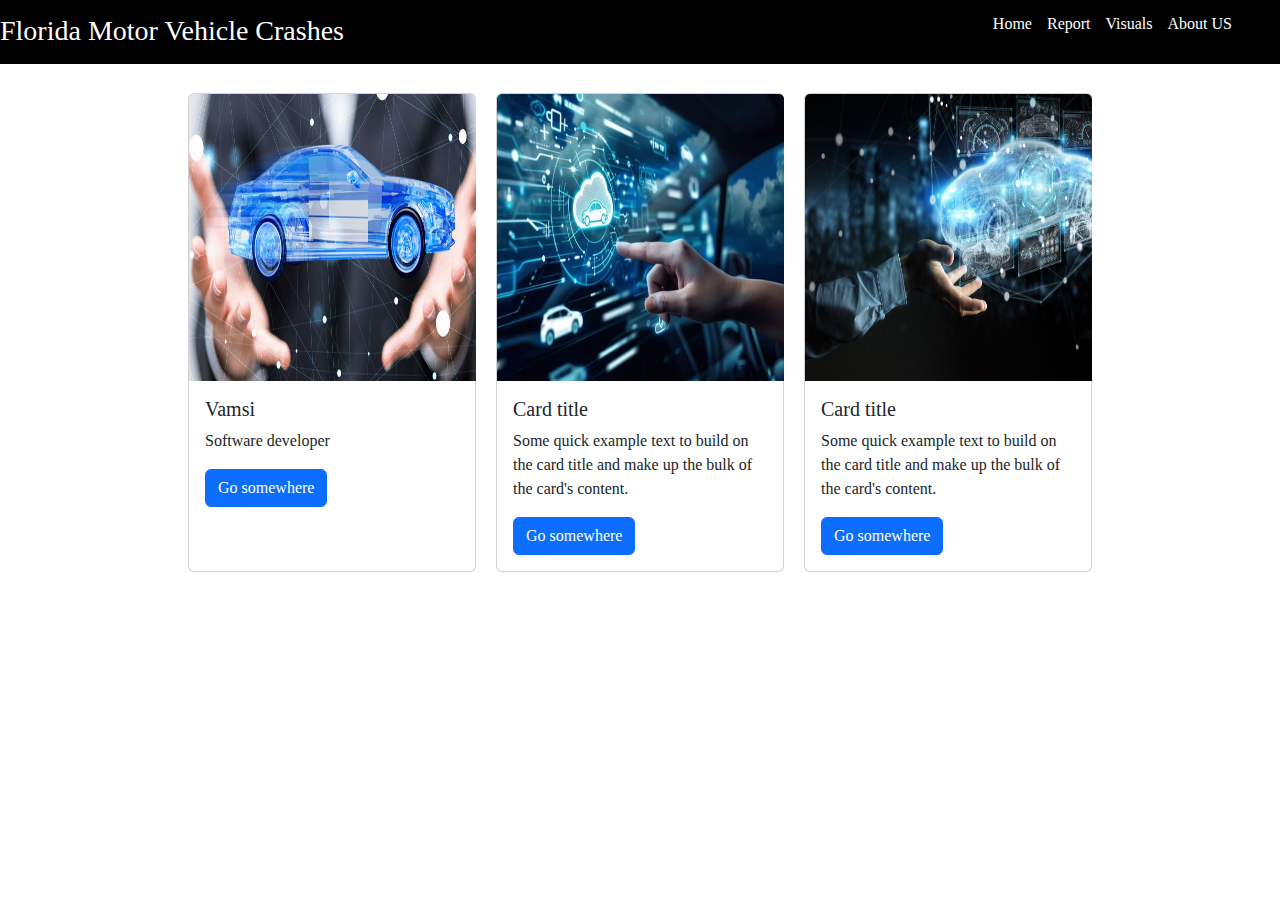
==== DIS Final Project/html/about-us.html @ eff8d9b3 "Added Chart" ====
<!DOCTYPE html>
<html lang="en">
<head>
    <meta charset="UTF-8">
    <meta name="viewport" content="width=device-width, initial-scale=1.0">
    <link href="https://cdn.jsdelivr.net/npm/bootstrap@5.3.3/dist/css/bootstrap.min.css" rel="stylesheet">
    <link rel="stylesheet" href="../css/index.css">
    <script src="https://cdn.jsdelivr.net/npm/bootstrap@5.3.3/dist/js/bootstrap.bundle.min.js"></script>
    <title>About Us</title>
</head>
<body>
    <nav class="navbar-main">
        <h3 class="main-header">Florida Motor Vehicle Crashes</h3>
        <ul class="nav-item-list">
            <li class="list-item"><a aria-current="page" href="index.html" target="_top">Home</a></li>
            <li class="list-item"><a href="#report-header">Report</a></li>
            <li class="list-item"><a aria-current="page" href="charts.html" target="_top">Visuals</a></li>
            <li class="list-item"><a aria-current="page" href="about-us.html" target="_top">About US</a></li>
        </ul>
    </nav>
    <div class="about-us-main" id="about">
        <div class="card" style="width: 18rem;">
            <img class="card-img-top" src="car1.jpg" alt="Card image cap">
            <div class="card-body">
              <h5 class="card-title">Vamsi</h5>
              <p class="card-text">Software developer</p>
              <a href="#" class="btn btn-primary">Go somewhere</a>
            </div>
          </div>
          <div class="card" style="width: 18rem;">
            <img class="card-img-top" src="car.jpg" alt="Card image cap">
            <div class="card-body">
              <h5 class="card-title">Card title</h5>
              <p class="card-text">Some quick example text to build on the card title and make up the bulk of the card's content.</p>
              <a href="#" class="btn btn-primary">Go somewhere</a>
            </div>
          </div>
          <div class="card" style="width: 18rem;">
            <img class="card-img-top" src="car3.jpg" alt="Card image cap">
            <div class="card-body">
              <h5 class="card-title">Card title</h5>
              <p class="card-text">Some quick example text to build on the card title and make up the bulk of the card's content.</p>
              <a href="#" class="btn btn-primary">Go somewhere</a>
            </div>
          </div>
    </div>
</body>
</html>
---- DIS Final Project/css/index.css ----
body {
    font-family: 'Ovo', serif;
    padding-top: 65px;
}
.navbar-main {
    width: 100%;
    position: fixed;
    display: flex;
    align-items: center;
    background-color: black;
    justify-content: space-between;
    left: 0px;
    right: 0px;
    top: 0px;
    z-index: 1000;
}
.main-header {
    display: flex;
    align-items: end;
    gap: 2px;
    margin-bottom: 3px;
    color: white;
}
.report-header {
    padding: 8px;
}
.nav-item-list {
    display: flex;
    padding-left: 3rem;
    padding-right: 3rem; 
    padding-top: 0.75rem;
    padding-bottom: 0.75rem;
    background-color: rgba(255, 255, 255, 0.5);
    box-shadow: 0 1px 2px 0 rgba(0, 0, 0, 0.05);
    font-family: 'Ovo', serif;
    background-color: transparent;
    list-style: none;
    gap: 15px;
}
.list-item a {
    color: white;
    text-decoration: none;
}

.nav-item-list .list-item a:hover {
    color: yellow;
}
.crash-report {
    width: 100%;
    border-collapse: collapse;
}

th, td {
    border: 1px solid black;
    padding: 8px; 
    text-align: center;
}

.img-slide {
    position: relative;
    top: 0px;
    width: 100%;
}

img {
    width: 100%;
}

.accident-form {
    border: 1px solid black;
    border-radius: 24px;
    display: grid;
    justify-content: center;
    width: 37%;
    height: 30%;
    padding: 20px;
}

input {
    padding: 8px;
    margin: 5px;
    border-radius: 10px;
}

.form-div {
    margin-top: 30px;
    display: flex;
    justify-content: center;
    margin-bottom: 10px;
}

.header-sub {
    display: flex;
    justify-content: space-between;
    margin-top: 15px;
    padding: 10px;
}

.about-us-main {
    display: flex;
    justify-content: center;
    margin-top: 8px;
    padding: 20px;
    gap: 20px;
}

.card-img-top {
    width: 287px;
    height: 287px;
}

.visuals {
    margin-top: 8px;
    margin-bottom: 10px;
    display: grid;
    justify-content: center
}

canvas {
    width: 700px !important;
    height: 700px !important;
}
.statePieChart {
    width: 300px !important;
    height: 300px !important;
}
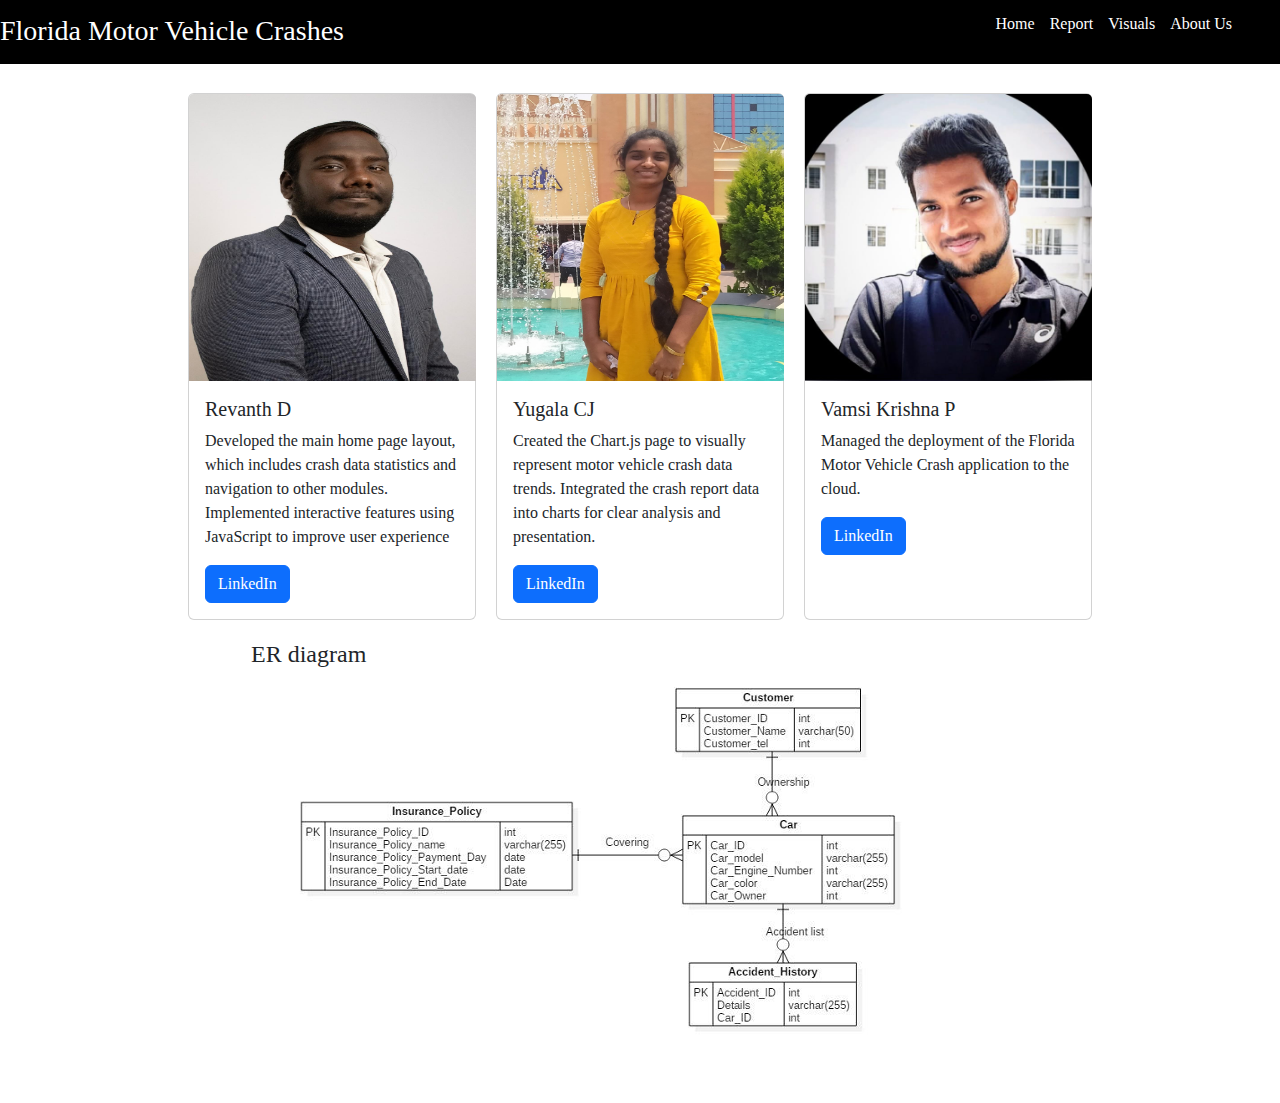
==== commit 2dc19233: "Added ERD Diagram & Made some UI changes" ====
--- a/DIS Final Project/html/about-us.html
+++ b/DIS Final Project/html/about-us.html
@@ -15,34 +15,40 @@
             <li class="list-item"><a aria-current="page" href="index.html" target="_top">Home</a></li>
             <li class="list-item"><a href="#report-header">Report</a></li>
             <li class="list-item"><a aria-current="page" href="charts.html" target="_top">Visuals</a></li>
-            <li class="list-item"><a aria-current="page" href="about-us.html" target="_top">About US</a></li>
+            <li class="list-item"><a aria-current="page" href="about-us.html" target="_top">About Us</a></li>
         </ul>
     </nav>
     <div class="about-us-main" id="about">
         <div class="card" style="width: 18rem;">
-            <img class="card-img-top" src="car1.jpg" alt="Card image cap">
+            <img class="card-img-top" src="Revanth.jpeg" alt="Card image cap">
             <div class="card-body">
-              <h5 class="card-title">Vamsi</h5>
-              <p class="card-text">Software developer</p>
-              <a href="#" class="btn btn-primary">Go somewhere</a>
+              <h5 class="card-title">Revanth D</h5>
+              <p class="card-text">Developed the main home page layout, which includes crash data statistics and navigation to other modules.
+                Implemented interactive features using JavaScript to improve user experience</p>
+              <a href="https://www.linkedin.com/in/revanth-damodar-3a6980191?utm_source=share&utm_campaign=share_via&utm_content=profile&utm_medium=android_app" class="btn btn-primary">LinkedIn</a>
             </div>
           </div>
           <div class="card" style="width: 18rem;">
-            <img class="card-img-top" src="car.jpg" alt="Card image cap">
+            <img class="card-img-top" src="Yugala.jpeg" alt="Card image cap">
             <div class="card-body">
-              <h5 class="card-title">Card title</h5>
-              <p class="card-text">Some quick example text to build on the card title and make up the bulk of the card's content.</p>
-              <a href="#" class="btn btn-primary">Go somewhere</a>
+              <h5 class="card-title">Yugala CJ</h5>
+              <p class="card-text">Created the Chart.js page to visually represent motor vehicle crash data trends.
+                Integrated the crash report data into charts for clear analysis and presentation.</p>
+              <a href="https://www.linkedin.com/in/c-j-yugala-713043176?utm_source=share&utm_campaign=share_via&utm_content=profile&utm_medium=android_app" class="btn btn-primary">LinkedIn</a>
             </div>
           </div>
           <div class="card" style="width: 18rem;">
-            <img class="card-img-top" src="car3.jpg" alt="Card image cap">
+            <img class="card-img-top" src="vamsi.jpeg" alt="Card image cap">
             <div class="card-body">
-              <h5 class="card-title">Card title</h5>
-              <p class="card-text">Some quick example text to build on the card title and make up the bulk of the card's content.</p>
-              <a href="#" class="btn btn-primary">Go somewhere</a>
+              <h5 class="card-title">Vamsi Krishna P</h5>
+              <p class="card-text">Managed the deployment of the Florida Motor Vehicle Crash application to the cloud.</p>
+              <a href="https://www.linkedin.com/in/vamsikrishnapaladugu/" class="btn btn-primary">LinkedIn</a>
             </div>
           </div>
     </div>
+    <div class="ER-container">
+      <h4>ER diagram</h4>
+      <img src="./ER.png"/>
+    </div>
 </body>
 </html>--- a/DIS Final Project/css/index.css
+++ b/DIS Final Project/css/index.css
@@ -48,6 +48,7 @@
 .crash-report {
     width: 100%;
     border-collapse: collapse;
+    padding-bottom: 20px;
 }
 
 th, td {
@@ -76,6 +77,11 @@
     padding: 20px;
 }
 
+.modal-header {
+    display: flex;
+    justify-content: center;
+}
+
 input {
     padding: 8px;
     margin: 5px;
@@ -94,6 +100,34 @@
     justify-content: space-between;
     margin-top: 15px;
     padding: 10px;
+}
+.modal {
+    display: none;
+    position: fixed;
+    z-index: 1;
+    left: 0;
+    top: 0;
+    width: 100%;
+    height: 100%;
+    background-color: rgba(0, 0, 0, 0.4);
+  }
+  .modal-content {
+    background-color: #fefefe;
+    margin: 15% auto;
+    padding: 20px;
+    border: 1px solid #888;
+    width: 80%;
+  }
+.close {
+    color: #aaa;
+    float: right;
+    font-size: 28px;
+    font-weight: bold;
+}
+  
+.close:hover, .close:focus {
+    color: black;
+    cursor: pointer;
 }
 
 .about-us-main {
@@ -120,7 +154,12 @@
     width: 700px !important;
     height: 700px !important;
 }
-.statePieChart {
+.cityPieChart {
     width: 300px !important;
     height: 300px !important;
+}
+
+.ER-container {
+    display: grid;
+    justify-content: center;
 }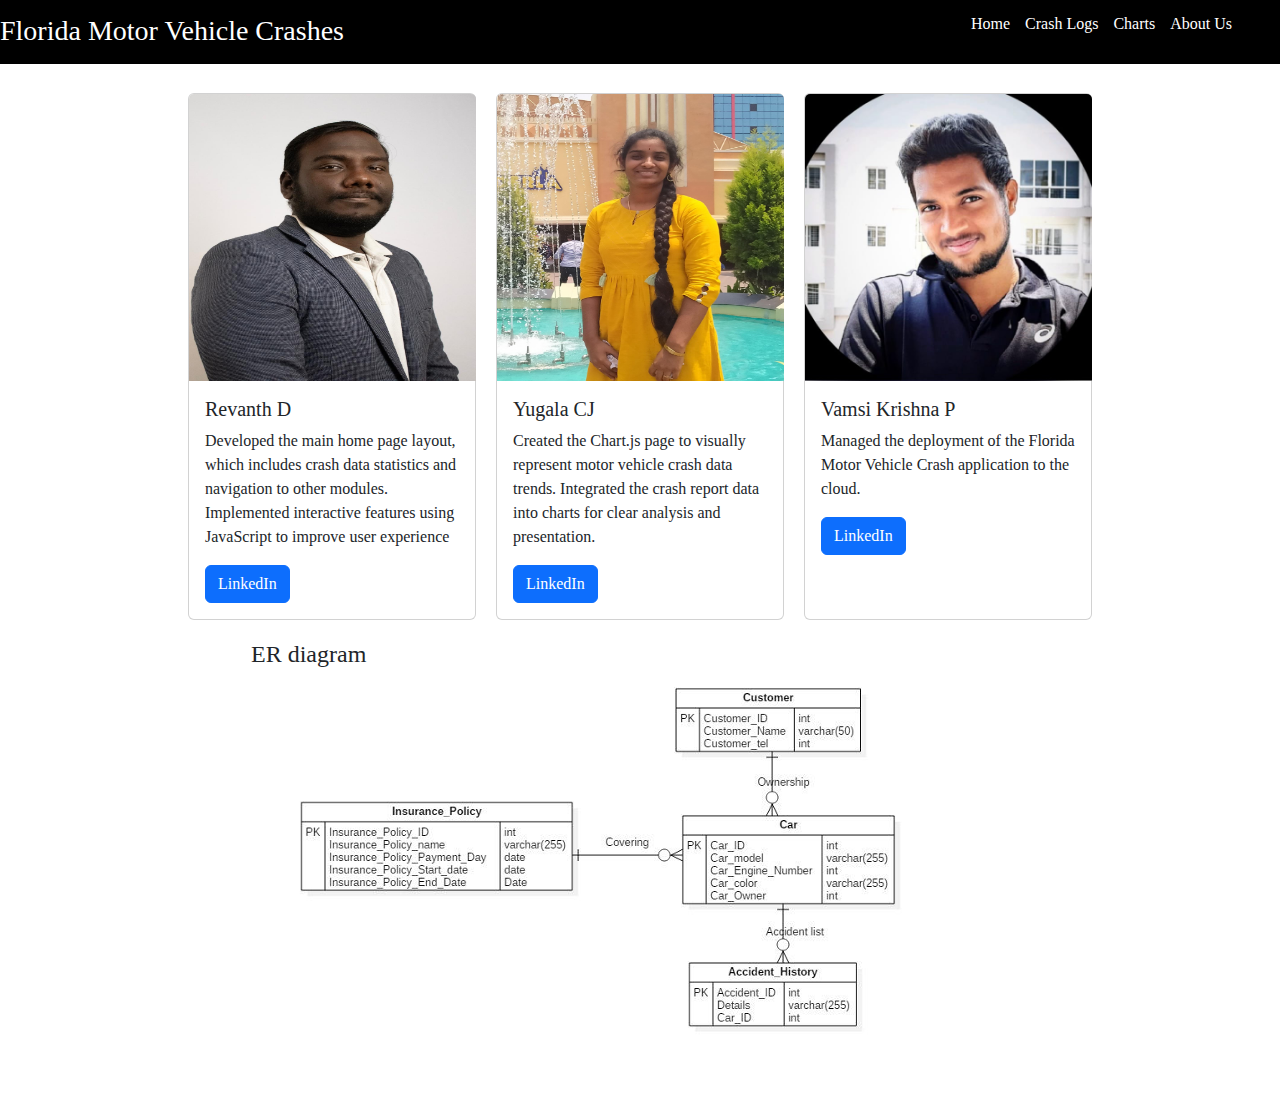
==== commit 16afd5a6: "Nav bar changes" ====
--- a/DIS Final Project/html/about-us.html
+++ b/DIS Final Project/html/about-us.html
@@ -13,8 +13,8 @@
         <h3 class="main-header">Florida Motor Vehicle Crashes</h3>
         <ul class="nav-item-list">
             <li class="list-item"><a aria-current="page" href="index.html" target="_top">Home</a></li>
-            <li class="list-item"><a href="#report-header">Report</a></li>
-            <li class="list-item"><a aria-current="page" href="charts.html" target="_top">Visuals</a></li>
+            <li class="list-item"><a href="#report-header">Crash Logs</a></li>
+            <li class="list-item"><a aria-current="page" href="charts.html" target="_top">Charts</a></li>
             <li class="list-item"><a aria-current="page" href="about-us.html" target="_top">About Us</a></li>
         </ul>
     </nav>
